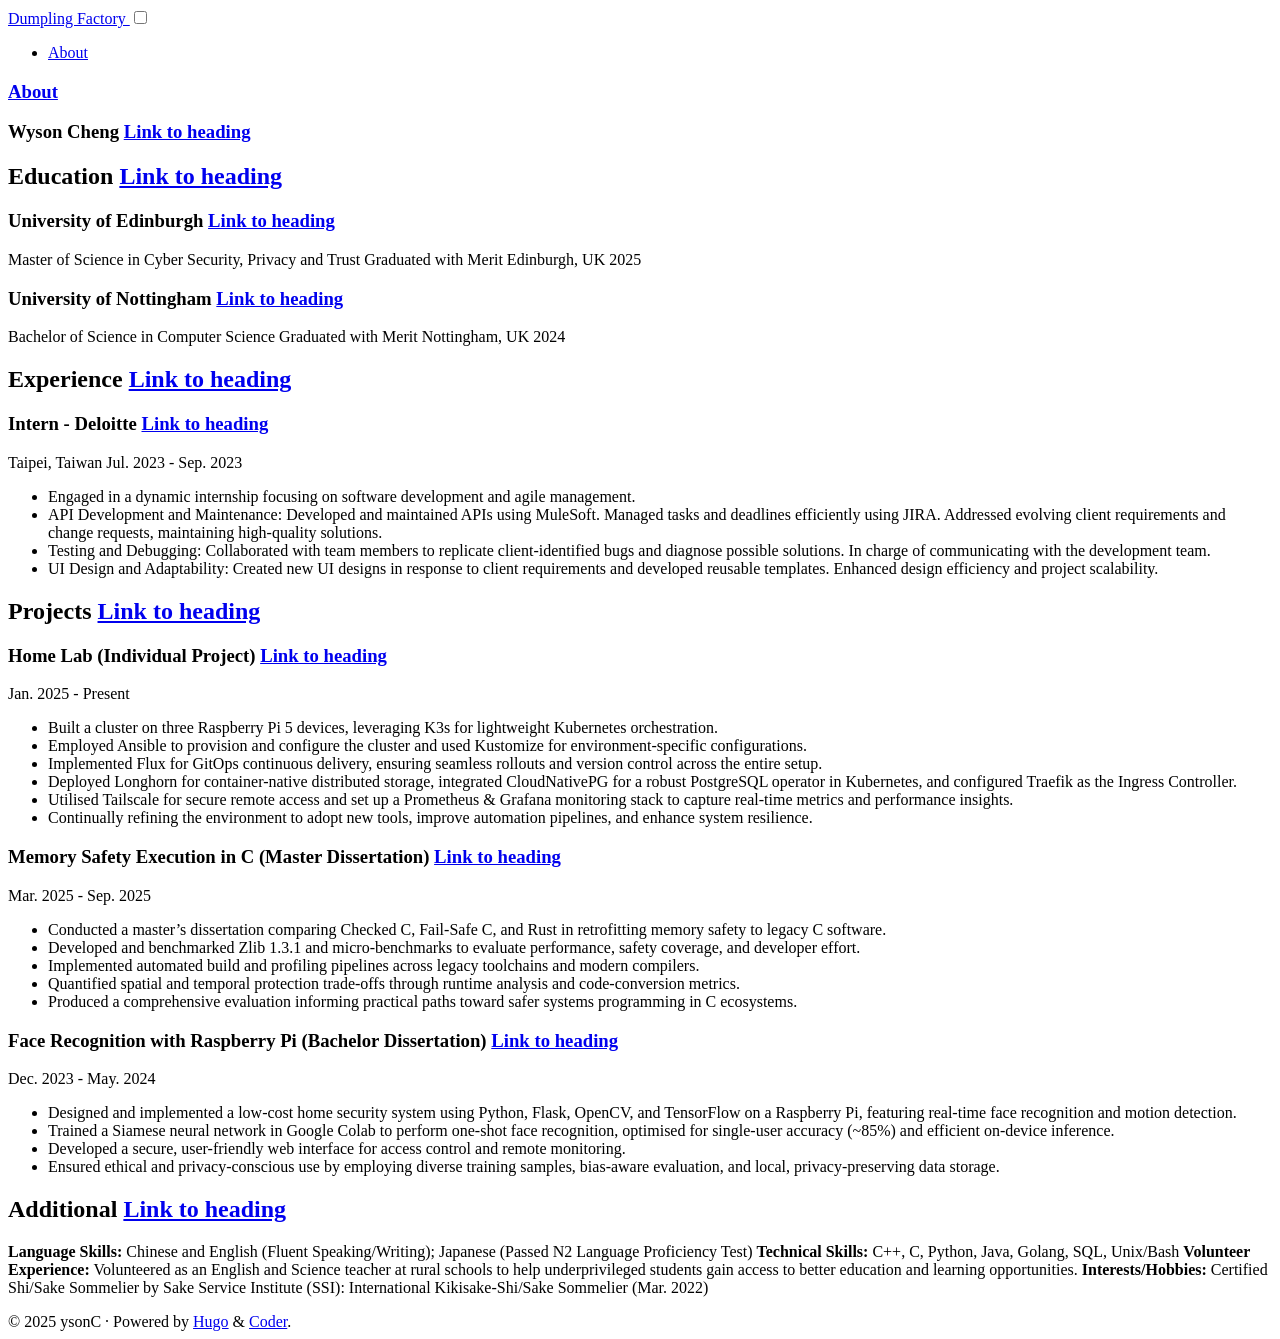
==== public/about/index.html @ 8b0fcdd1 "chore(page): update about and remove everything else" ====
<!DOCTYPE html>
<html lang="en">

<head><script src="/livereload.js?mindelay=10&amp;v=2&amp;port=1313&amp;path=livereload" data-no-instant defer></script>
  <title>
  About · Dumpling Factory
</title>
  <meta charset="utf-8">
<meta name="viewport" content="width=device-width, initial-scale=1.0">
<meta name="color-scheme" content="light dark">




<meta name="author" content="ysonC">
<meta name="description" content="
  Wyson Cheng
  
    
    Link to heading
  


  Education
  
    
    Link to heading
  


  University of Edinburgh
  
    
    Link to heading
  

Master of Science in Cyber Security, Privacy and Trust
Graduated with Merit
Edinburgh, UK
2025

  University of Nottingham
  
    
    Link to heading
  

Bachelor of Science in Computer Science
Graduated with Merit
Nottingham, UK
2024

  Experience
  
    
    Link to heading
  


  Intern - Deloitte
  
    
    Link to heading
  

Taipei, Taiwan
Jul. 2023 - Sep. 2023">
<meta name="keywords" content="blog,developer,personal">



  <meta name="twitter:card" content="summary">
  <meta name="twitter:title" content="About">
  <meta name="twitter:description" content="Wyson Cheng Link to heading Education Link to heading University of Edinburgh Link to heading Master of Science in Cyber Security, Privacy and Trust Graduated with Merit Edinburgh, UK 2025
University of Nottingham Link to heading Bachelor of Science in Computer Science Graduated with Merit Nottingham, UK 2024
Experience Link to heading Intern - Deloitte Link to heading Taipei, Taiwan Jul. 2023 - Sep. 2023">

<meta property="og:url" content="http://localhost:1313/about/">
  <meta property="og:site_name" content="Dumpling Factory">
  <meta property="og:title" content="About">
  <meta property="og:description" content="Wyson Cheng Link to heading Education Link to heading University of Edinburgh Link to heading Master of Science in Cyber Security, Privacy and Trust Graduated with Merit Edinburgh, UK 2025
University of Nottingham Link to heading Bachelor of Science in Computer Science Graduated with Merit Nottingham, UK 2024
Experience Link to heading Intern - Deloitte Link to heading Taipei, Taiwan Jul. 2023 - Sep. 2023">
  <meta property="og:locale" content="en">
  <meta property="og:type" content="article">
    <meta property="article:published_time" content="2025-11-02T15:46:33+00:00">
    <meta property="article:modified_time" content="2025-11-02T15:46:33+00:00">




<link rel="canonical" href="http://localhost:1313/about/">


<link rel="preload" href="/fonts/fa-brands-400.woff2" as="font" type="font/woff2" crossorigin>
<link rel="preload" href="/fonts/fa-regular-400.woff2" as="font" type="font/woff2" crossorigin>
<link rel="preload" href="/fonts/fa-solid-900.woff2" as="font" type="font/woff2" crossorigin>


  
  
  <link rel="stylesheet" href="/css/coder.css" media="screen">






  
    
    
    <link rel="stylesheet" href="/css/coder-dark.css" media="screen">
  



 




<link rel="icon" type="image/svg+xml" href="/img/favicon.svg" sizes="any">
<link rel="icon" type="image/png" href="/img/favicon-32x32.png" sizes="32x32">
<link rel="icon" type="image/png" href="/img/favicon-16x16.png" sizes="16x16">

<link rel="apple-touch-icon" href="/images/apple-touch-icon.png">
<link rel="apple-touch-icon" sizes="180x180" href="/images/apple-touch-icon.png">

<link rel="manifest" href="/site.webmanifest">
<link rel="mask-icon" href="/images/safari-pinned-tab.svg" color="#5bbad5">









</head>






<body class="preload-transitions colorscheme-auto">
  
<div class="float-container">
    <a id="dark-mode-toggle" class="colorscheme-toggle">
        <i class="fa-solid fa-adjust fa-fw" aria-hidden="true"></i>
    </a>
</div>


  <main class="wrapper">
    <nav class="navigation">
  <section class="container">
    
    <a class="navigation-title" href="http://localhost:1313/">
      Dumpling Factory
    </a>
    
    
      <input type="checkbox" id="menu-toggle" />
      <label class="menu-button float-right" for="menu-toggle">
        <i class="fa-solid fa-bars fa-fw" aria-hidden="true"></i>
      </label>
      <ul class="navigation-list">
        
          
            <li class="navigation-item">
              <a class="navigation-link " href="/about/">About</a>
            </li>
          
        
        
      </ul>
    
  </section>
</nav>


    <div class="content">
      
  <section class="container page">
  <article>
    <header>
      <h1 class="title">
        <a class="title-link" href="http://localhost:1313/about/">
          About
        </a>
      </h1>
    </header>

    <h1 id="wyson-cheng">
  Wyson Cheng
  <a class="heading-link" href="#wyson-cheng">
    <i class="fa-solid fa-link" aria-hidden="true" title="Link to heading"></i>
    <span class="sr-only">Link to heading</span>
  </a>
</h1>
<h2 id="education">
  Education
  <a class="heading-link" href="#education">
    <i class="fa-solid fa-link" aria-hidden="true" title="Link to heading"></i>
    <span class="sr-only">Link to heading</span>
  </a>
</h2>
<h3 id="university-of-edinburgh">
  University of Edinburgh
  <a class="heading-link" href="#university-of-edinburgh">
    <i class="fa-solid fa-link" aria-hidden="true" title="Link to heading"></i>
    <span class="sr-only">Link to heading</span>
  </a>
</h3>
<p>Master of Science in Cyber Security, Privacy and Trust
Graduated with Merit
Edinburgh, UK
2025</p>
<h3 id="university-of-nottingham">
  University of Nottingham
  <a class="heading-link" href="#university-of-nottingham">
    <i class="fa-solid fa-link" aria-hidden="true" title="Link to heading"></i>
    <span class="sr-only">Link to heading</span>
  </a>
</h3>
<p>Bachelor of Science in Computer Science
Graduated with Merit
Nottingham, UK
2024</p>
<h2 id="experience">
  Experience
  <a class="heading-link" href="#experience">
    <i class="fa-solid fa-link" aria-hidden="true" title="Link to heading"></i>
    <span class="sr-only">Link to heading</span>
  </a>
</h2>
<h3 id="intern---deloitte">
  Intern - Deloitte
  <a class="heading-link" href="#intern---deloitte">
    <i class="fa-solid fa-link" aria-hidden="true" title="Link to heading"></i>
    <span class="sr-only">Link to heading</span>
  </a>
</h3>
<p>Taipei, Taiwan
Jul. 2023 - Sep. 2023</p>
<ul>
<li>Engaged in a dynamic internship focusing on software development and agile management.</li>
<li>API Development and Maintenance: Developed and maintained APIs using MuleSoft. Managed tasks and deadlines efficiently using JIRA. Addressed evolving client requirements and change requests, maintaining high-quality solutions.</li>
<li>Testing and Debugging: Collaborated with team members to replicate client-identified bugs and diagnose possible solutions. In charge of communicating with the development team.</li>
<li>UI Design and Adaptability: Created new UI designs in response to client requirements and developed reusable templates. Enhanced design efficiency and project scalability.</li>
</ul>
<h2 id="projects">
  Projects
  <a class="heading-link" href="#projects">
    <i class="fa-solid fa-link" aria-hidden="true" title="Link to heading"></i>
    <span class="sr-only">Link to heading</span>
  </a>
</h2>
<h3 id="home-lab-individual-project">
  Home Lab (Individual Project)
  <a class="heading-link" href="#home-lab-individual-project">
    <i class="fa-solid fa-link" aria-hidden="true" title="Link to heading"></i>
    <span class="sr-only">Link to heading</span>
  </a>
</h3>
<p>Jan. 2025 - Present</p>
<ul>
<li>Built a cluster on three Raspberry Pi 5 devices, leveraging K3s for lightweight Kubernetes orchestration.</li>
<li>Employed Ansible to provision and configure the cluster and used Kustomize for environment-specific configurations.</li>
<li>Implemented Flux for GitOps continuous delivery, ensuring seamless rollouts and version control across the entire setup.</li>
<li>Deployed Longhorn for container-native distributed storage, integrated CloudNativePG for a robust PostgreSQL operator in Kubernetes, and configured Traefik as the Ingress Controller.</li>
<li>Utilised Tailscale for secure remote access and set up a Prometheus &amp; Grafana monitoring stack to capture real-time metrics and performance insights.</li>
<li>Continually refining the environment to adopt new tools, improve automation pipelines, and enhance system resilience.</li>
</ul>
<h3 id="memory-safety-execution-in-c-master-dissertation">
  Memory Safety Execution in C (Master Dissertation)
  <a class="heading-link" href="#memory-safety-execution-in-c-master-dissertation">
    <i class="fa-solid fa-link" aria-hidden="true" title="Link to heading"></i>
    <span class="sr-only">Link to heading</span>
  </a>
</h3>
<p>Mar. 2025 - Sep. 2025</p>
<ul>
<li>Conducted a master’s dissertation comparing Checked C, Fail-Safe C, and Rust in retrofitting memory safety to legacy C software.</li>
<li>Developed and benchmarked Zlib 1.3.1 and micro-benchmarks to evaluate performance, safety coverage, and developer effort.</li>
<li>Implemented automated build and profiling pipelines across legacy toolchains and modern compilers.</li>
<li>Quantified spatial and temporal protection trade-offs through runtime analysis and code-conversion metrics.</li>
<li>Produced a comprehensive evaluation informing practical paths toward safer systems programming in C ecosystems.</li>
</ul>
<h3 id="face-recognition-with-raspberry-pi-bachelor-dissertation">
  Face Recognition with Raspberry Pi (Bachelor Dissertation)
  <a class="heading-link" href="#face-recognition-with-raspberry-pi-bachelor-dissertation">
    <i class="fa-solid fa-link" aria-hidden="true" title="Link to heading"></i>
    <span class="sr-only">Link to heading</span>
  </a>
</h3>
<p>Dec. 2023 - May. 2024</p>
<ul>
<li>Designed and implemented a low-cost home security system using Python, Flask, OpenCV, and TensorFlow on a Raspberry Pi, featuring real-time face recognition and motion detection.</li>
<li>Trained a Siamese neural network in Google Colab to perform one-shot face recognition, optimised for single-user accuracy (~85%) and efficient on-device inference.</li>
<li>Developed a secure, user-friendly web interface for access control and remote monitoring.</li>
<li>Ensured ethical and privacy-conscious use by employing diverse training samples, bias-aware evaluation, and local, privacy-preserving data storage.</li>
</ul>
<h2 id="additional">
  Additional
  <a class="heading-link" href="#additional">
    <i class="fa-solid fa-link" aria-hidden="true" title="Link to heading"></i>
    <span class="sr-only">Link to heading</span>
  </a>
</h2>
<p><strong>Language Skills:</strong> Chinese and English (Fluent Speaking/Writing); Japanese (Passed N2 Language Proficiency Test)
<strong>Technical Skills:</strong> C++, C, Python, Java, Golang, SQL, Unix/Bash
<strong>Volunteer Experience:</strong> Volunteered as an English and Science teacher at rural schools to help underprivileged students gain access to better education and learning opportunities.
<strong>Interests/Hobbies:</strong> Certified Shi/Sake Sommelier by Sake Service Institute (SSI): International Kikisake-Shi/Sake Sommelier (Mar. 2022)</p>

  </article>
</section>

  

    </div>

    <footer class="footer">
  <section class="container">
    ©
    
    2025
     ysonC 
    ·
    
    Powered by <a href="https://gohugo.io/" target="_blank" rel="noopener">Hugo</a> & <a href="https://github.com/luizdepra/hugo-coder/" target="_blank" rel="noopener">Coder</a>.
    
  </section>
</footer>

  </main>

  

  
  
  <script src="/js/coder.js"></script>
  

  

  


  

  

  

  

  

  

  

  

  

  

  

  

  

  

  

  

  
</body>
</html>
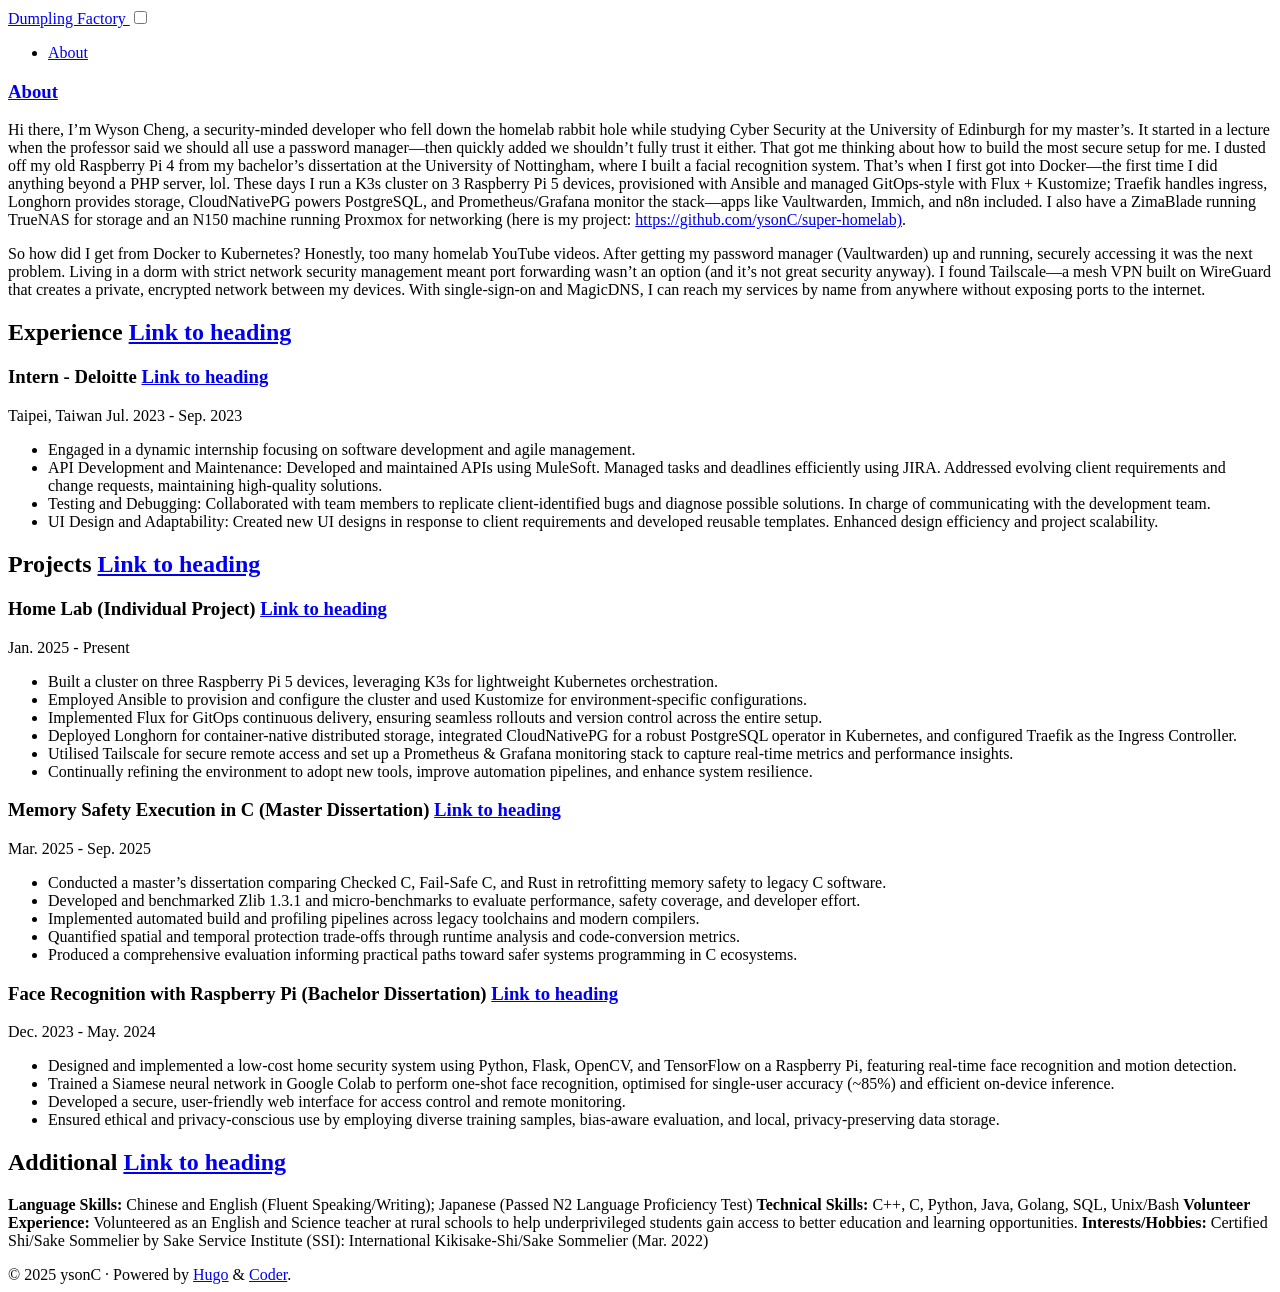
==== commit 996fd049: "chore(page): update about" ====
--- a/public/about/index.html
+++ b/public/about/index.html
@@ -13,74 +13,19 @@
 
 
 <meta name="author" content="ysonC">
-<meta name="description" content="
-  Wyson Cheng
-  
-    
-    Link to heading
-  
-
-
-  Education
-  
-    
-    Link to heading
-  
-
-
-  University of Edinburgh
-  
-    
-    Link to heading
-  
-
-Master of Science in Cyber Security, Privacy and Trust
-Graduated with Merit
-Edinburgh, UK
-2025
-
-  University of Nottingham
-  
-    
-    Link to heading
-  
-
-Bachelor of Science in Computer Science
-Graduated with Merit
-Nottingham, UK
-2024
-
-  Experience
-  
-    
-    Link to heading
-  
-
-
-  Intern - Deloitte
-  
-    
-    Link to heading
-  
-
-Taipei, Taiwan
-Jul. 2023 - Sep. 2023">
+<meta name="description" content="Hi there, I’m Wyson Cheng, a security‑minded developer who fell down the homelab rabbit hole while studying Cyber Security at the University of Edinburgh for my master’s. It started in a lecture when the professor said we should all use a password manager—then quickly added we shouldn’t fully trust it either. That got me thinking about how to build the most secure setup for me. I dusted off my old Raspberry Pi 4 from my bachelor’s dissertation at the University of Nottingham, where I built a facial recognition system. That’s when I first got into Docker—the first time I did anything beyond a PHP server, lol. These days I run a K3s cluster on 3 Raspberry Pi 5 devices, provisioned with Ansible and managed GitOps‑style with Flux &#43; Kustomize; Traefik handles ingress, Longhorn provides storage, CloudNativePG powers PostgreSQL, and Prometheus/Grafana monitor the stack—apps like Vaultwarden, Immich, and n8n included. I also have a ZimaBlade running TrueNAS for storage and an N150 machine running Proxmox for networking (here is my project: https://github.com/ysonC/super-homelab).">
 <meta name="keywords" content="blog,developer,personal">
 
 
 
   <meta name="twitter:card" content="summary">
   <meta name="twitter:title" content="About">
-  <meta name="twitter:description" content="Wyson Cheng Link to heading Education Link to heading University of Edinburgh Link to heading Master of Science in Cyber Security, Privacy and Trust Graduated with Merit Edinburgh, UK 2025
-University of Nottingham Link to heading Bachelor of Science in Computer Science Graduated with Merit Nottingham, UK 2024
-Experience Link to heading Intern - Deloitte Link to heading Taipei, Taiwan Jul. 2023 - Sep. 2023">
+  <meta name="twitter:description" content="Hi there, I’m Wyson Cheng, a security‑minded developer who fell down the homelab rabbit hole while studying Cyber Security at the University of Edinburgh for my master’s. It started in a lecture when the professor said we should all use a password manager—then quickly added we shouldn’t fully trust it either. That got me thinking about how to build the most secure setup for me. I dusted off my old Raspberry Pi 4 from my bachelor’s dissertation at the University of Nottingham, where I built a facial recognition system. That’s when I first got into Docker—the first time I did anything beyond a PHP server, lol. These days I run a K3s cluster on 3 Raspberry Pi 5 devices, provisioned with Ansible and managed GitOps‑style with Flux &#43; Kustomize; Traefik handles ingress, Longhorn provides storage, CloudNativePG powers PostgreSQL, and Prometheus/Grafana monitor the stack—apps like Vaultwarden, Immich, and n8n included. I also have a ZimaBlade running TrueNAS for storage and an N150 machine running Proxmox for networking (here is my project: https://github.com/ysonC/super-homelab).">
 
 <meta property="og:url" content="http://localhost:1313/about/">
   <meta property="og:site_name" content="Dumpling Factory">
   <meta property="og:title" content="About">
-  <meta property="og:description" content="Wyson Cheng Link to heading Education Link to heading University of Edinburgh Link to heading Master of Science in Cyber Security, Privacy and Trust Graduated with Merit Edinburgh, UK 2025
-University of Nottingham Link to heading Bachelor of Science in Computer Science Graduated with Merit Nottingham, UK 2024
-Experience Link to heading Intern - Deloitte Link to heading Taipei, Taiwan Jul. 2023 - Sep. 2023">
+  <meta property="og:description" content="Hi there, I’m Wyson Cheng, a security‑minded developer who fell down the homelab rabbit hole while studying Cyber Security at the University of Edinburgh for my master’s. It started in a lecture when the professor said we should all use a password manager—then quickly added we shouldn’t fully trust it either. That got me thinking about how to build the most secure setup for me. I dusted off my old Raspberry Pi 4 from my bachelor’s dissertation at the University of Nottingham, where I built a facial recognition system. That’s when I first got into Docker—the first time I did anything beyond a PHP server, lol. These days I run a K3s cluster on 3 Raspberry Pi 5 devices, provisioned with Ansible and managed GitOps‑style with Flux &#43; Kustomize; Traefik handles ingress, Longhorn provides storage, CloudNativePG powers PostgreSQL, and Prometheus/Grafana monitor the stack—apps like Vaultwarden, Immich, and n8n included. I also have a ZimaBlade running TrueNAS for storage and an N150 machine running Proxmox for networking (here is my project: https://github.com/ysonC/super-homelab).">
   <meta property="og:locale" content="en">
   <meta property="og:type" content="article">
     <meta property="article:published_time" content="2025-11-02T15:46:33+00:00">
@@ -193,42 +138,8 @@
       </h1>
     </header>
 
-    <h1 id="wyson-cheng">
-  Wyson Cheng
-  <a class="heading-link" href="#wyson-cheng">
-    <i class="fa-solid fa-link" aria-hidden="true" title="Link to heading"></i>
-    <span class="sr-only">Link to heading</span>
-  </a>
-</h1>
-<h2 id="education">
-  Education
-  <a class="heading-link" href="#education">
-    <i class="fa-solid fa-link" aria-hidden="true" title="Link to heading"></i>
-    <span class="sr-only">Link to heading</span>
-  </a>
-</h2>
-<h3 id="university-of-edinburgh">
-  University of Edinburgh
-  <a class="heading-link" href="#university-of-edinburgh">
-    <i class="fa-solid fa-link" aria-hidden="true" title="Link to heading"></i>
-    <span class="sr-only">Link to heading</span>
-  </a>
-</h3>
-<p>Master of Science in Cyber Security, Privacy and Trust
-Graduated with Merit
-Edinburgh, UK
-2025</p>
-<h3 id="university-of-nottingham">
-  University of Nottingham
-  <a class="heading-link" href="#university-of-nottingham">
-    <i class="fa-solid fa-link" aria-hidden="true" title="Link to heading"></i>
-    <span class="sr-only">Link to heading</span>
-  </a>
-</h3>
-<p>Bachelor of Science in Computer Science
-Graduated with Merit
-Nottingham, UK
-2024</p>
+    <p>Hi there, I’m Wyson Cheng, a security‑minded developer who fell down the homelab rabbit hole while studying Cyber Security at the University of Edinburgh for my master’s. It started in a lecture when the professor said we should all use a password manager—then quickly added we shouldn’t fully trust it either. That got me thinking about how to build the most secure setup for me. I dusted off my old Raspberry Pi 4 from my bachelor’s dissertation at the University of Nottingham, where I built a facial recognition system. That’s when I first got into Docker—the first time I did anything beyond a PHP server, lol. These days I run a K3s cluster on 3 Raspberry Pi 5 devices, provisioned with Ansible and managed GitOps‑style with Flux + Kustomize; Traefik handles ingress, Longhorn provides storage, CloudNativePG powers PostgreSQL, and Prometheus/Grafana monitor the stack—apps like Vaultwarden, Immich, and n8n included. I also have a ZimaBlade running TrueNAS for storage and an N150 machine running Proxmox for networking (here is my project: <a href="https://github.com/ysonC/super-homelab%29"  class="external-link" target="_blank" rel="noopener">https://github.com/ysonC/super-homelab)</a>.</p>
+<p>So how did I get from Docker to Kubernetes? Honestly, too many homelab YouTube videos. After getting my password manager (Vaultwarden) up and running, securely accessing it was the next problem. Living in a dorm with strict network security management meant port forwarding wasn’t an option (and it’s not great security anyway). I found Tailscale—a mesh VPN built on WireGuard that creates a private, encrypted network between my devices. With single‑sign‑on and MagicDNS, I can reach my services by name from anywhere without exposing ports to the internet.</p>
 <h2 id="experience">
   Experience
   <a class="heading-link" href="#experience">
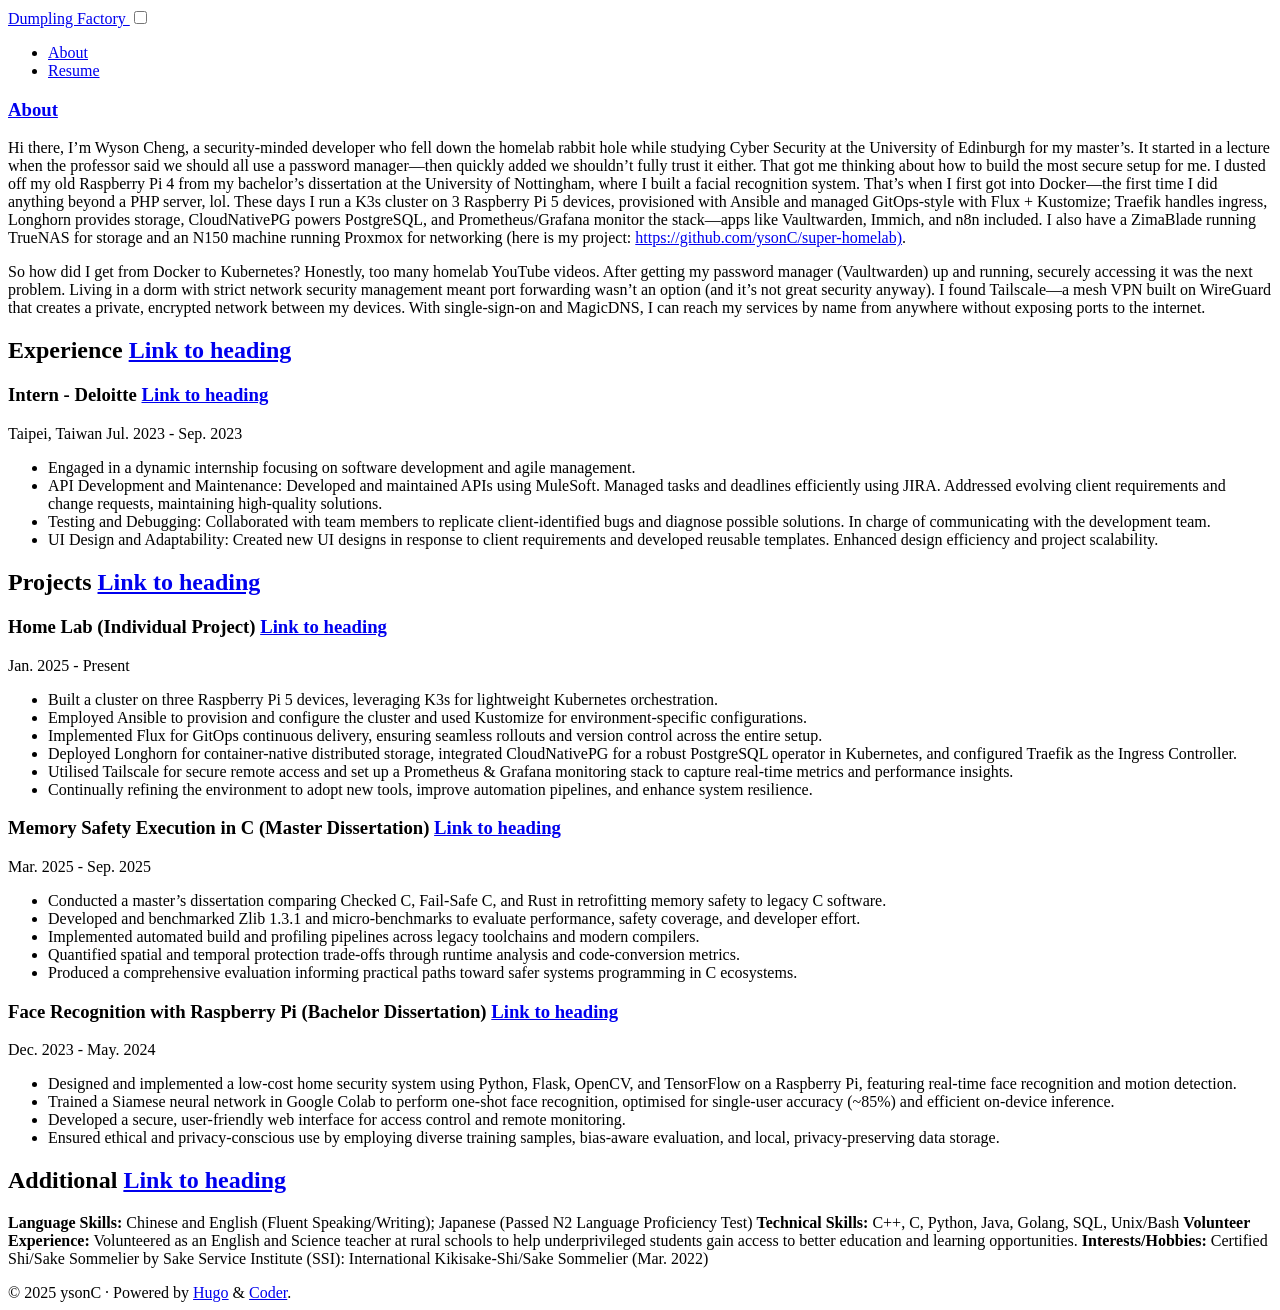
==== commit 2b773bc7: "content: add resume page Add TL;DR with education dates and Deloitte internship; include download li" ====
--- a/public/about/index.html
+++ b/public/about/index.html
@@ -116,6 +116,10 @@
           
             <li class="navigation-item">
               <a class="navigation-link " href="/about/">About</a>
+            </li>
+          
+            <li class="navigation-item">
+              <a class="navigation-link " href="/resume/">Resume</a>
             </li>
           
         
